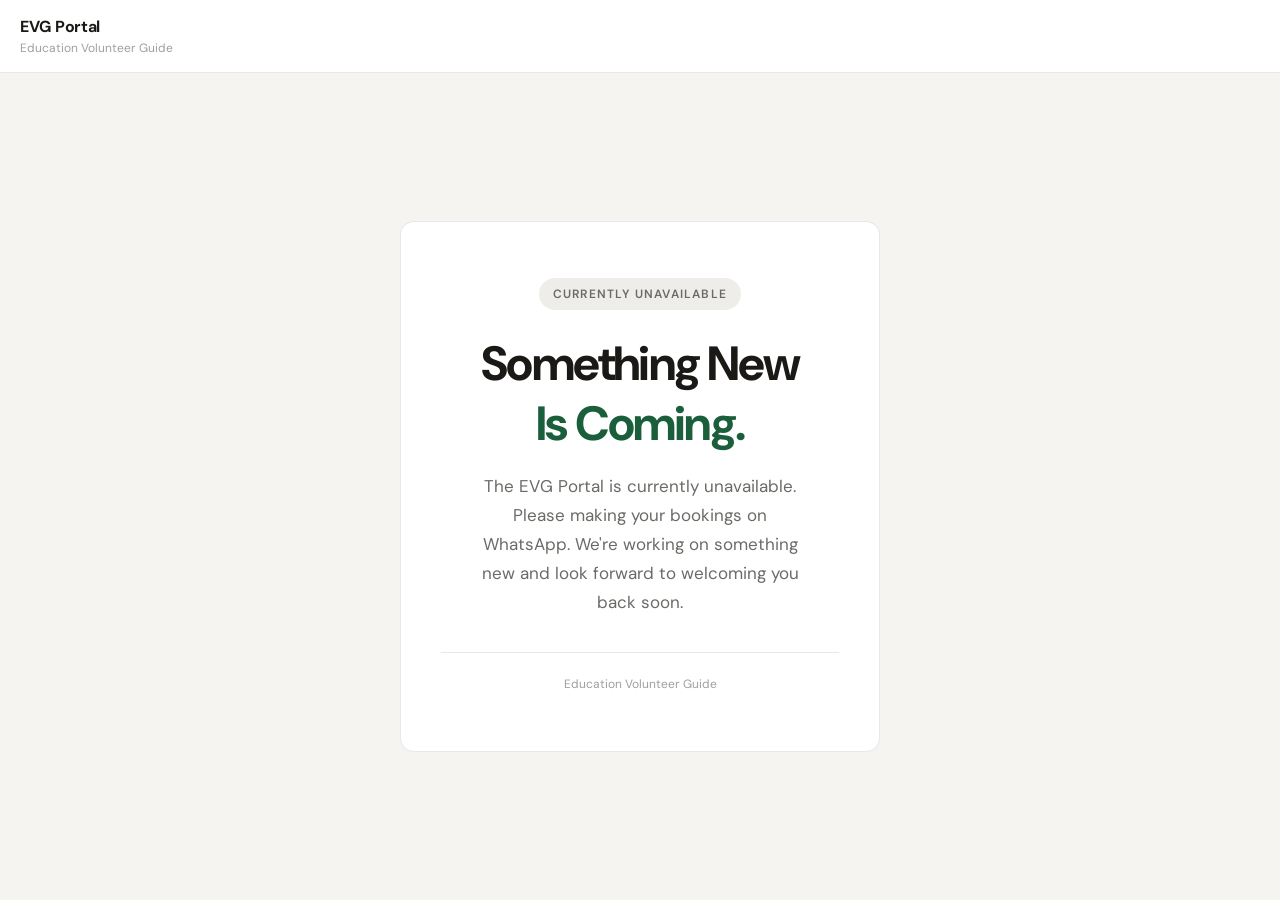
==== index.html @ 6e624e5a "Create index.html holding page" ====
<!DOCTYPE html>
<html lang="en">
<head>
<meta charset="UTF-8">
<meta name="viewport" content="width=device-width, initial-scale=1.0">

<title>EVG Portal | Coming Soon</title>

<link href="https://fonts.googleapis.com/css2?family=DM+Sans:wght@400;500;600;700&display=swap" rel="stylesheet">

<style>
/* ========================================
   RESET & CSS VARIABLES
   ======================================== */
*, *::before, *::after {
    box-sizing: border-box;
    margin: 0;
    padding: 0;
}

:root {
    --bg: #F5F4F0;
    --surface: #FFFFFF;
    --border: rgba(0, 0, 0, 0.09);
    --text: #1A1916;
    --muted: #6B6A66;
    --faint: #A09F9C;
    --accent: #1B5E3B;
    --radius: 14px;
}

/* ========================================
   BODY & TYPOGRAPHY
   ======================================== */
body {
    font-family: 'DM Sans', sans-serif;
    background: var(--bg);
    color: var(--text);
    min-height: 100vh;
    min-height: 100dvh;
    -webkit-font-smoothing: antialiased;
    display: flex;
    flex-direction: column;
}

/* ========================================
   HEADER
   ======================================== */
header {
    background: var(--surface);
    padding: 16px 20px;
    border-bottom: 1px solid var(--border);
}

.header-link {
    display: block;
    color: inherit;
    text-decoration: none;
}

.hdr-title {
    font-size: 16px;
    font-weight: 700;
    letter-spacing: -0.3px;
}

.hdr-sub {
    margin-top: 3px;
    font-size: 12px;
    color: var(--faint);
}

/* ========================================
   MAIN CONTENT
   ======================================== */
main {
    flex: 1;
    display: flex;
    align-items: center;
    justify-content: center;
    padding: 24px 18px 40px;
}

.card {
    width: 100%;
    max-width: 480px;
    background: var(--surface);
    border: 1px solid var(--border);
    border-radius: var(--radius);
    padding: 44px 24px;
    text-align: center;
}

/* ========================================
   STATUS INDICATOR
   ======================================== */
.status-indicator {
    display: inline-flex;
    align-items: center;
    justify-content: center;
    padding: 8px 14px;
    margin-bottom: 28px;
    border-radius: 100px;
    background: #EEEDEA;
    color: var(--muted);
    font-size: 12px;
    font-weight: 600;
    letter-spacing: 1.2px;
    text-transform: uppercase;
}

/* ========================================
   MAIN MESSAGE
   ======================================== */
h1 {
    font-size: clamp(34px, 9vw, 48px);
    line-height: 1.08;
    letter-spacing: -1.8px;
    font-weight: 700;
    margin-bottom: 22px;
}

h1 span {
    display: block;
    color: var(--accent);
    margin-top: 8px;
}

.message {
    max-width: 340px;
    margin: 0 auto;
    font-size: 17px;
    line-height: 1.7;
    color: var(--muted);
}

.footer-note {
    margin-top: 36px;
    padding-top: 22px;
    border-top: 1px solid var(--border);
    color: var(--faint);
    font-size: 12px;
    line-height: 1.6;
}

/* ========================================
   SMALL SCREENS
   ======================================== */
@media (max-width: 360px) {
    .card {
        padding: 36px 18px;
    }

    h1 {
        font-size: 34px;
    }

    .message {
        font-size: 16px;
    }
}

/* ========================================
   LARGER SCREENS
   ======================================== */
@media (min-width: 600px) {
    main {
        padding: 40px 24px;
    }

    .card {
        padding: 56px 40px;
    }
}
</style>
</head>

<body>

<!-- ========================================
     HEADER
     ======================================== -->
<header>
    <a href="index.html" class="header-link">
        <div class="hdr-title">EVG Portal</div>
        <div class="hdr-sub">Education Volunteer Guide</div>
    </a>
</header>

<!-- ========================================
     UNAVAILABLE / COMING SOON MESSAGE
     ======================================== -->
<main>
    <section class="card">

        <div class="status-indicator">
            Currently Unavailable
        </div>

        <h1>
            Something New
            <span>Is Coming.</span>
        </h1>

        <p class="message">
            The EVG Portal is currently unavailable.
            Please making your bookings on WhatsApp.
            We're working on something new and look forward
            to welcoming you back soon.
        </p>

        <div class="footer-note">
            Education Volunteer Guide
        </div>

    </section>
</main>

</body>
</html>
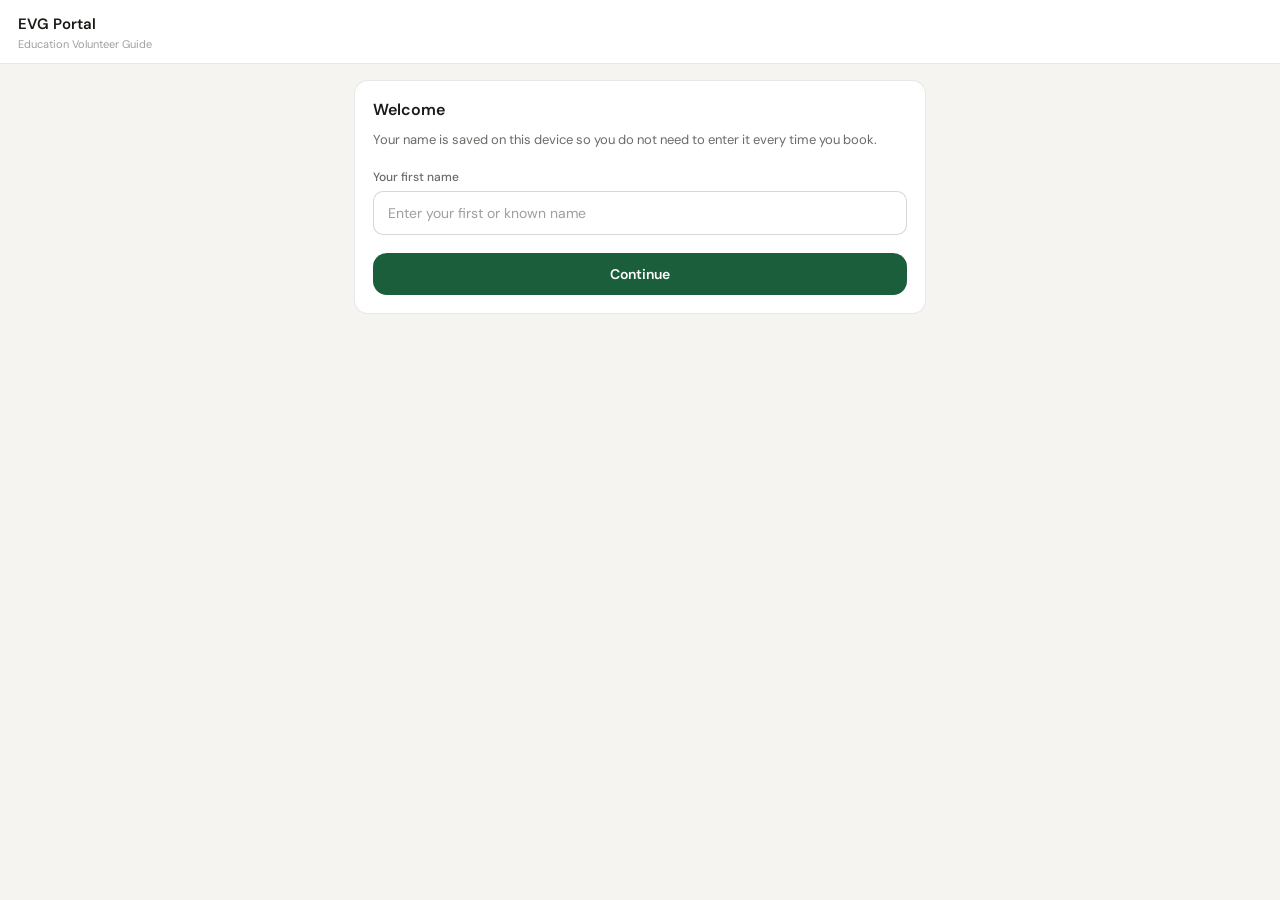
==== commit 35d0d86c: "Update index.html to live" ====
--- a/index.html
+++ b/index.html
@@ -2,11 +2,11 @@
 <html lang="en">
 <head>
 <meta charset="UTF-8">
-<meta name="viewport" content="width=device-width, initial-scale=1.0">
-
-<title>EVG Portal | Coming Soon</title>
-
-<link href="https://fonts.googleapis.com/css2?family=DM+Sans:wght@400;500;600;700&display=swap" rel="stylesheet">
+<meta name="viewport" content="width=device-width, initial-scale=1.0, maximum-scale=1.0">
+
+<title>EVG Portal</title>
+
+<link href="https://fonts.googleapis.com/css2?family=DM+Sans:opsz,wght@9..40,400;9..40,500;9..40,600&family=DM+Mono:wght@400;500&display=swap" rel="stylesheet">
 
 <style>
 /* ========================================
@@ -21,7 +21,9 @@
 :root {
     --bg: #F5F4F0;
     --surface: #FFFFFF;
+    --surface2: #EEEDEA;
     --border: rgba(0, 0, 0, 0.09);
+    --border-mid: rgba(0, 0, 0, 0.16);
     --text: #1A1916;
     --muted: #6B6A66;
     --faint: #A09F9C;
@@ -37,10 +39,8 @@
     background: var(--bg);
     color: var(--text);
     min-height: 100vh;
-    min-height: 100dvh;
+    padding-bottom: 40px;
     -webkit-font-smoothing: antialiased;
-    display: flex;
-    flex-direction: column;
 }
 
 /* ========================================
@@ -48,8 +48,11 @@
    ======================================== */
 header {
     background: var(--surface);
-    padding: 16px 20px;
+    padding: 14px 18px 12px;
     border-bottom: 1px solid var(--border);
+    position: sticky;
+    top: 0;
+    z-index: 10;
 }
 
 .header-link {
@@ -58,119 +61,206 @@
     text-decoration: none;
 }
 
+.header-link:visited,
+.header-link:hover,
+.header-link:active,
+.header-link:focus {
+    color: inherit;
+    text-decoration: none;
+}
+
 .hdr-title {
-    font-size: 16px;
-    font-weight: 700;
-    letter-spacing: -0.3px;
+    font-size: 15px;
+    font-weight: 600;
 }
 
 .hdr-sub {
     margin-top: 3px;
-    font-size: 12px;
+    font-size: 11px;
     color: var(--faint);
 }
 
 /* ========================================
-   MAIN CONTENT
+   MAIN CONTENT & LAYOUT
    ======================================== */
 main {
-    flex: 1;
+    padding: 12px 14px;
     display: flex;
-    align-items: center;
-    justify-content: center;
-    padding: 24px 18px 40px;
-}
-
+    flex-direction: column;
+}
+
+@media (min-width: 600px) {
+    main {
+        max-width: 600px;
+        margin: auto;
+        padding: 16px 14px;
+    }
+}
+
+/* ========================================
+   CARDS
+   ======================================== */
 .card {
-    width: 100%;
-    max-width: 480px;
     background: var(--surface);
     border: 1px solid var(--border);
     border-radius: var(--radius);
-    padding: 44px 24px;
-    text-align: center;
-}
-
-/* ========================================
-   STATUS INDICATOR
-   ======================================== */
-.status-indicator {
-    display: inline-flex;
-    align-items: center;
-    justify-content: center;
-    padding: 8px 14px;
-    margin-bottom: 28px;
-    border-radius: 100px;
-    background: #EEEDEA;
+    padding: 18px;
+    overflow: hidden;
+}
+
+/* ========================================
+   TYPOGRAPHY
+   ======================================== */
+h2 {
+    font-size: 16px;
+    font-weight: 600;
+    margin-bottom: 10px;
+}
+
+p {
+    font-size: 13px;
+    line-height: 1.6;
     color: var(--muted);
+    margin-bottom: 18px;
+}
+
+/* ========================================
+   FORM ELEMENTS
+   ======================================== */
+label {
+    display: block;
+    margin-bottom: 6px;
     font-size: 12px;
+    color: var(--muted);
+    font-weight: 500;
+}
+
+input {
+    width: 100%;
+    padding: 12px 14px;
+    font: 14px 'DM Sans', sans-serif;
+    border: 1px solid var(--border-mid);
+    border-radius: 10px;
+    outline: none;
+    background: var(--surface);
+    color: var(--text);
+    transition: border-color 0.2s ease;
+}
+
+input::placeholder {
+    color: var(--faint);
+}
+
+input:focus {
+    border-color: var(--accent);
+}
+
+input.error {
+    border-color: #B33A3A;
+}
+
+/* ========================================
+   BUTTONS
+   ======================================== */
+button {
+    width: 100%;
+    margin-top: 18px;
+    padding: 12px 14px;
+    border: none;
+    border-radius: var(--radius);
+    background: var(--accent);
+    color: #FFFFFF;
+    font: 600 14px 'DM Sans', sans-serif;
+    cursor: pointer;
+    transition: opacity 0.2s ease;
+}
+
+button:hover {
+    opacity: 0.92;
+}
+
+button:active {
+    opacity: 0.88;
+}
+
+/* ========================================
+   WELCOME SECTION (Returning Volunteer)
+   ======================================== */
+.welcome-name {
+    font-size: 20px;
     font-weight: 600;
-    letter-spacing: 1.2px;
-    text-transform: uppercase;
-}
-
-/* ========================================
-   MAIN MESSAGE
-   ======================================== */
-h1 {
-    font-size: clamp(34px, 9vw, 48px);
-    line-height: 1.08;
-    letter-spacing: -1.8px;
-    font-weight: 700;
-    margin-bottom: 22px;
-}
-
-h1 span {
+    margin-bottom: 8px;
+    color: var(--text);
+}
+
+/* ========================================
+   PORTAL NAVIGATION CARDS
+   ======================================== */
+.portal-actions {
+    display: flex;
+    flex-direction: column;
+    gap: 10px;
+    margin-top: 20px;
+}
+
+.portal-card {
     display: block;
+    padding: 14px;
+    color: inherit;
+    text-decoration: none;
+    background: var(--surface2);
+    border: 1px solid var(--border);
+    border-radius: 12px;
+    transition: border-color 0.18s ease, background 0.18s ease;
+}
+
+@media (hover: hover) {
+    .portal-card:hover {
+        border-color: var(--accent);
+        background: #F2F6F3;
+    }
+}
+
+@media (hover: none) {
+    .portal-card:active {
+        background: #E5EDE7;
+        transform: scale(0.99);
+    }
+}
+
+.portal-title {
+    margin-bottom: 4px;
+    font-weight: 600;
+    font-size: 14px;
+}
+
+.portal-text {
+    font-size: 12px;
+    line-height: 1.5;
+    color: var(--muted);
+}
+
+/* ========================================
+   CHANGE NAME LINK
+   ======================================== */
+.change-name {
+    width: max-content;
+    margin-top: 24px;
+    font-size: 12px;
+    color: var(--muted);
+    cursor: pointer;
+    transition: color 0.2s ease;
+}
+
+.change-name:hover {
     color: var(--accent);
-    margin-top: 8px;
-}
-
-.message {
-    max-width: 340px;
-    margin: 0 auto;
-    font-size: 17px;
-    line-height: 1.7;
-    color: var(--muted);
-}
-
-.footer-note {
-    margin-top: 36px;
-    padding-top: 22px;
-    border-top: 1px solid var(--border);
-    color: var(--faint);
-    font-size: 12px;
-    line-height: 1.6;
-}
-
-/* ========================================
-   SMALL SCREENS
-   ======================================== */
-@media (max-width: 360px) {
-    .card {
-        padding: 36px 18px;
-    }
-
-    h1 {
-        font-size: 34px;
-    }
-
-    .message {
-        font-size: 16px;
-    }
-}
-
-/* ========================================
-   LARGER SCREENS
-   ======================================== */
-@media (min-width: 600px) {
-    main {
-        padding: 40px 24px;
-    }
-
-    .card {
-        padding: 56px 40px;
-    }
+}
+
+/* ========================================
+   UTILITY: HIDDEN CLASS
+   ======================================== */
+.hidden {
+    display: none;
 }
 </style>
 </head>
@@ -178,7 +268,7 @@
 <body>
 
 <!-- ========================================
-     HEADER
+     HEADER: Portal Title & Subtitle
      ======================================== -->
 <header>
     <a href="index.html" class="header-link">
@@ -188,33 +278,178 @@
 </header>
 
 <!-- ========================================
-     UNAVAILABLE / COMING SOON MESSAGE
+     MAIN CONTENT: Card Container
      ======================================== -->
 <main>
-    <section class="card">
-
-        <div class="status-indicator">
-            Currently Unavailable
-        </div>
-
-        <h1>
-            Something New
-            <span>Is Coming.</span>
-        </h1>
-
-        <p class="message">
-            The EVG Portal is currently unavailable.
-            Please making your bookings on WhatsApp.
-            We're working on something new and look forward
-            to welcoming you back soon.
-        </p>
-
-        <div class="footer-note">
-            Education Volunteer Guide
-        </div>
-
-    </section>
+    <div class="card">
+
+        <!-- ========================================
+             SECTION 1: New Volunteer (Initial Entry)
+             Collects volunteer name for first time
+             ======================================== -->
+        <section id="newVolunteer">
+            <h2 id="introTitle">Welcome</h2>
+            <p id="introText">Your name is saved on this device so you do not need to enter it every time you book.</p>
+
+            <label for="volunteerName">Your first name</label>
+            <input
+                id="volunteerName"
+                type="text"
+                maxlength="40"
+                autocomplete="given-name"
+                placeholder="Enter your first or known name">
+
+            <button id="continueButton">Continue</button>
+        </section>
+
+        <!-- ========================================
+             SECTION 2: Returning Volunteer (Portal Access)
+             Shows saved name and navigation options
+             ======================================== -->
+        <section id="returningVolunteer" class="hidden">
+            <div class="welcome-name">Welcome <span id="savedName"></span></div>
+            <p id="welcomeLine">Use the options below to access volunteer services.</p>
+
+            <!-- Portal Navigation Cards -->
+            <div class="portal-actions">
+                <a class="portal-card" href="grg_index.html">
+                    <div class="portal-title">GRG</div>
+                    <div class="portal-text">Book GRG volunteer duties</div>
+                </a>
+
+                <a class="portal-card" href="cg_index.html">
+                    <div class="portal-title">Courses &amp; Guidings</div>
+                    <div class="portal-text">Book courses and guidings</div>
+                </a>
+
+                <a class="portal-card" href="evg_grg_dashboard.html">
+                    <div class="portal-title">GRG Status</div>
+                    <div class="portal-text">View GRG bookings status approved/pending</div>
+                </a>
+
+                <a class="portal-card" href="evg_cg_dashboard.html">
+                    <div class="portal-title">C&G Status</div>
+                    <div class="portal-text">View Course and Guidings bookings status</div>
+                </a>
+
+<!--                <a class="portal-card" href="evg_notes/index.html">-->
+<!--                    <div class="portal-title">Create notes &amp; stories</div>-->
+<!--                    <div class="portal-text">Create observations, ideas and experiences</div>-->
+<!--                </a>-->
+
+<!--                <a class="portal-card" href="evg_notes_viewer/index.html">-->
+<!--                    <div class="portal-title">View notes &amp; stories</div>-->
+<!--                    <div class="portal-text">View observations, ideas and experiences</div>-->
+<!--                </a>-->
+
+<!--                <a class="portal-card" href="noticeboard/index.html">-->
+<!--                    <div class="portal-title">Noticeboard</div>-->
+<!--                    <div class="portal-text">News, updates and announcements</div>-->
+<!--                </a>-->
+            </div>
+
+            <!-- Change Name Link -->
+            <div class="change-name" id="changeName">Use a different name</div>
+        </section>
+
+    </div>
 </main>
+
+<!-- ========================================
+     SCRIPTS: Shared utility and page logic
+     ======================================== -->
+<script src="../scripts/evg_id_shared.js"></script>
+
+<script>
+/* ========================================
+   STATE MANAGEMENT
+   DOM elements and local state
+   ======================================== */
+document.addEventListener("DOMContentLoaded", function () {
+    const newVolunteer = document.getElementById("newVolunteer");
+    const returningVolunteer = document.getElementById("returningVolunteer");
+    const savedName = document.getElementById("savedName");
+    const volunteerName = document.getElementById("volunteerName");
+    const continueButton = document.getElementById("continueButton");
+    const changeName = document.getElementById("changeName");
+
+    /* ========================================
+       UTILITY: Show/Hide Functions
+       Toggle between new and returning views
+       ======================================== */
+    function showFirst() {
+        newVolunteer.classList.remove("hidden");
+        returningVolunteer.classList.add("hidden");
+    }
+
+    function showReturn(name) {
+        newVolunteer.classList.add("hidden");
+        returningVolunteer.classList.remove("hidden");
+        savedName.textContent = name;
+    }
+
+    /* ========================================
+       HANDLER: Save Name
+       Validates input and saves to localStorage
+       ======================================== */
+    function save() {
+        const name = volunteerName.value.trim();
+
+        if (!name) {
+            volunteerName.classList.add("error");
+            volunteerName.focus();
+            return;
+        }
+
+        volunteerName.classList.remove("error");
+        localStorage.setItem("evg_name", name);
+        showReturn(name);
+    }
+
+    /* ========================================
+       HANDLER: Change Name
+       Clears current name and allows new entry
+       ======================================== */
+    function change() {
+        returningVolunteer.classList.add("hidden");
+        newVolunteer.classList.remove("hidden");
+        volunteerName.value = evgGetName();
+    }
+
+    /* ========================================
+       INITIALIZATION: Load State
+       Checks localStorage for saved name
+       Shows appropriate section on page load
+       ======================================== */
+    function load() {
+        ensureDeviceIdentity();
+        const name = evgGetName();
+
+        if (name) {
+            showReturn(name);
+        } else {
+            showFirst();
+        }
+    }
+
+    /* ========================================
+       EVENT LISTENERS
+       Attach handlers to buttons and inputs
+       ======================================== */
+    continueButton.addEventListener("click", save);
+    changeName.addEventListener("click", change);
+
+    volunteerName.addEventListener("keypress", function (e) {
+        if (e.key === "Enter") save();
+    });
+
+    /* ========================================
+       PAGE LOAD
+       Trigger initialization on DOM ready
+       ======================================== */
+    load();
+});
+</script>
 
 </body>
 </html>
